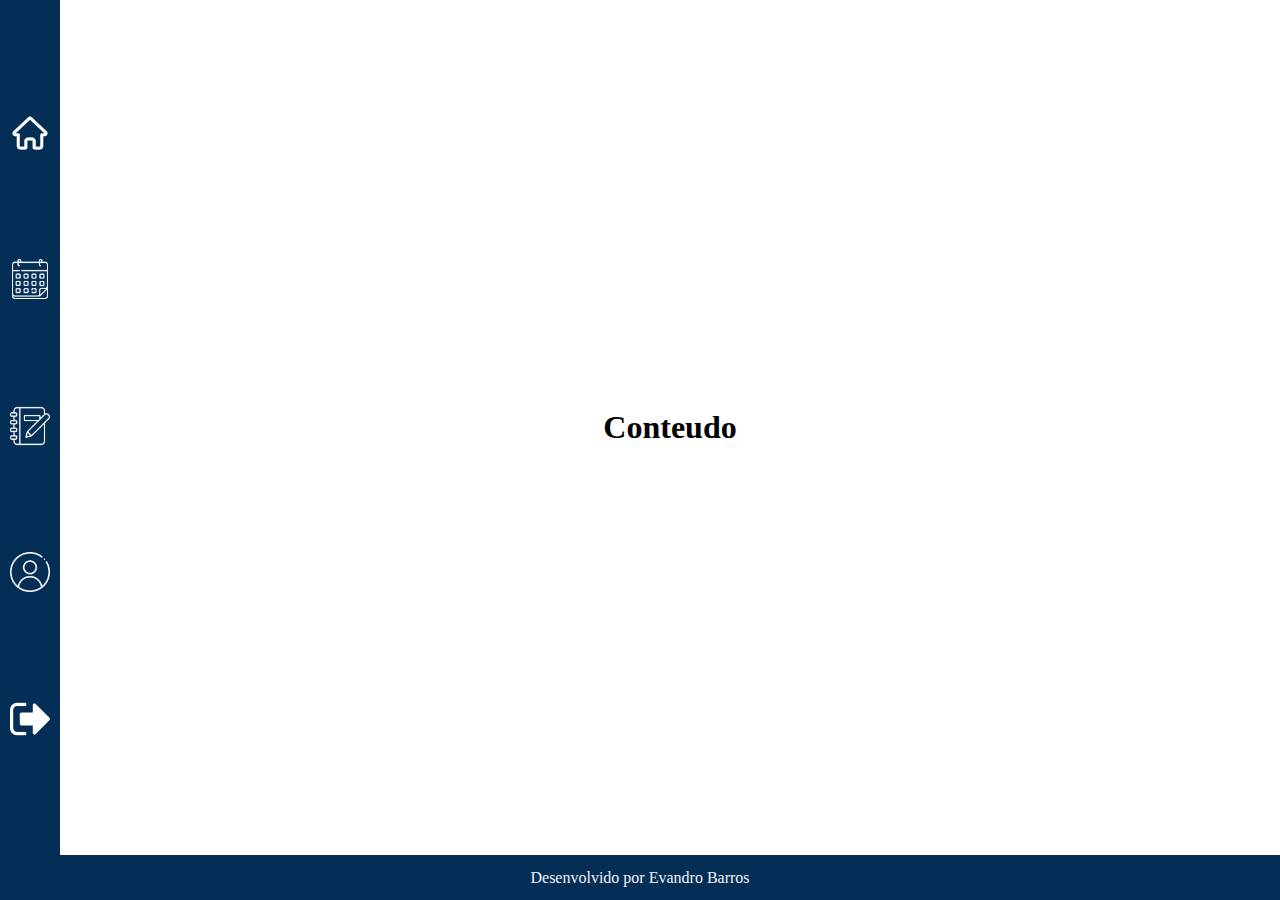
==== index.html @ 09f2c617 "Style padrao, icones" ====
<!DOCTYPE html>
    <html>
        <head>
            <meta charset="utf-8" />
            <title>Home</title>
            <meta name="viewport" content="width=device-width" />
            <link rel="stylesheet" type="text/css" href="./css/style-padrao.module.css"/>
        </head>
        <body>
            <header class="cabecalho">
                <ul>
                    <li>
                        <img src="./img/icones/botao-de-inicio.png" alt="INICIO" title="INICIO"/>
                    </li>
                    <li>
                        <img src="./img/icones/calendario.png" alt="calendario" title="CALENDARIO"/>
                    </li>
                    <li>
                        <img src="./img/icones/agenda.png" alt="agenda" title="AGENDA"/>
                    </li>
                    <li>
                        <img src="./img/icones/perfil-de-usuario.png" alt="perfil de usuario" title="PERFIL">
                    </li>
                    <li id="botao-sair">
                        <img src="./img/icones/opcao-de-sair.png" alt="opcao de sair" title="SAIR">
                    </li>
                </ul>
            </header>
            <main class="conteudo-principal flex-centralizador">
                <h1>Conteudo</h1>
            </main>
            <footer class="rodape flex-centralizador">
                <p>Desenvolvido por Evandro Barros</p>
            </footer>
        </body>
    </html>
---- css/style-padrao.module.css ----
*{
    margin: 0;
    padding: 0;
    box-sizing: border-box;
}
body{
    min-height: 100vh;

    /*Layout formatação*/
    display: grid;
    grid-template-rows: 1fr 1fr  5vh;
    grid-auto-rows: minmax(100vh , auto);
    grid-template-columns: .04fr 1fr;
    grid-template-areas: "menu conteudo"
                         "menu conteudo"
                         "rodape rodape";    
}

.flex-centralizador{
    display: flex;
    align-items: center;
    justify-content: center;
}
.cabecalho{
    z-index: 1;
    grid-area: menu;
    background-color: #052e56;
}
.cabecalho img{
    width: 40px;
}
.cabecalho ul{
    height: 100%;
    padding: 10px;
    display: flex;
    list-style: none;
    align-items: center;
    flex-direction: column;
    justify-content: space-evenly;
}
.conteudo-principal{
    grid-area: conteudo;
    background-color: #FFFFFF;
}

.rodape{
    z-index: 2;
    grid-area: rodape;
    background-color: #052e56;
}
.rodape p{
    color: #f1f1f1;

}
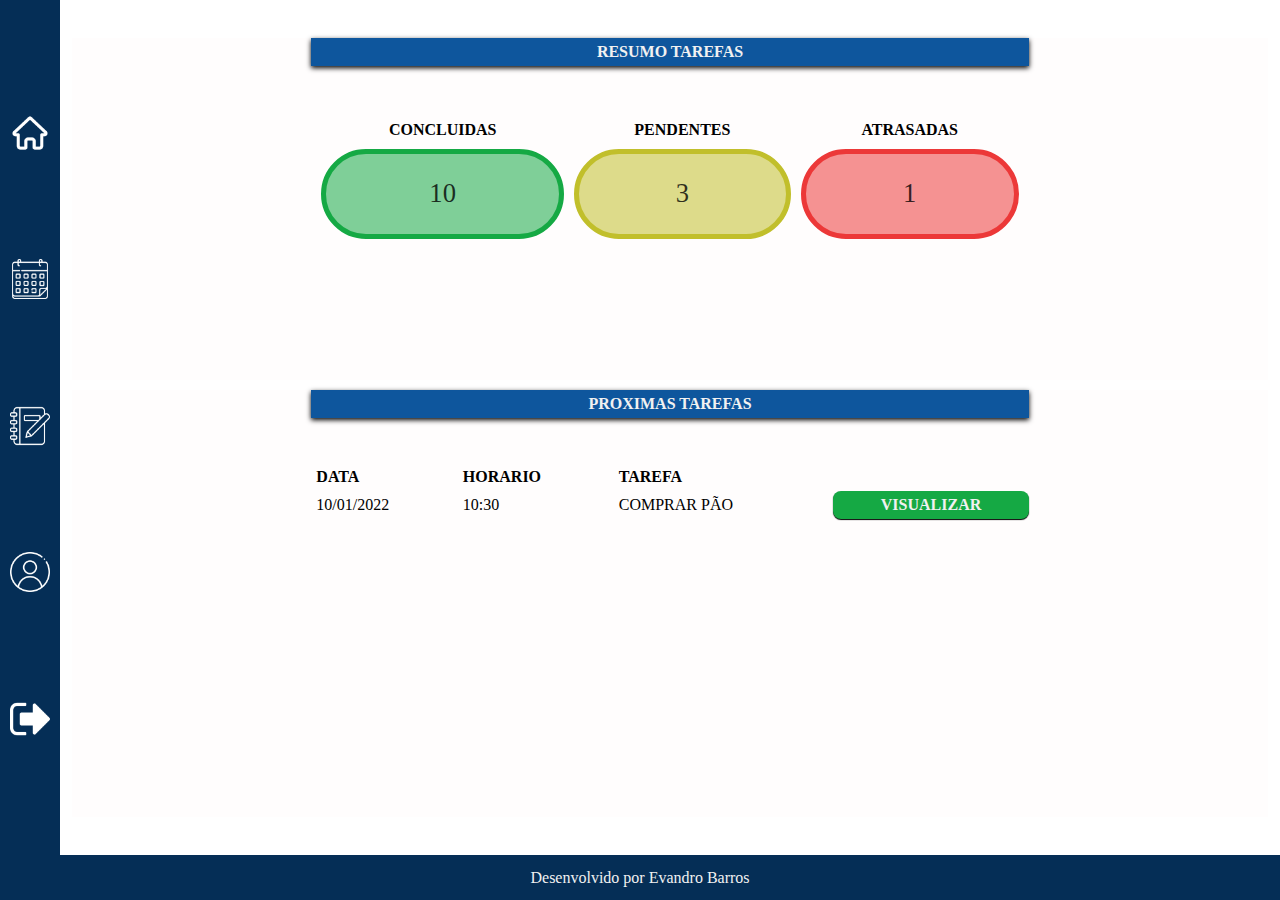
==== commit 9c07a8ff: "Painel resumo, alertas proximas tarefas e estilos pagina inicial" ====
--- a/index.html
+++ b/index.html
@@ -3,31 +3,86 @@
         <head>
             <meta charset="utf-8" />
             <title>Home</title>
-            <meta name="viewport" content="width=device-width" />
+            <meta name="viewport" content="width=device-width, initial-scale=1.0" />
             <link rel="stylesheet" type="text/css" href="./css/style-padrao.module.css"/>
+            <link rel="stylesheet" type="text/css" href="./css/home.module.css" />
         </head>
         <body>
             <header class="cabecalho">
                 <ul>
                     <li>
-                        <img src="./img/icones/botao-de-inicio.png" alt="INICIO" title="INICIO"/>
+                        <a href="./">
+                            <img src="./img/icones/botao-de-inicio.png" alt="INICIO" title="INICIO"/>
+                        </a>
                     </li>
                     <li>
-                        <img src="./img/icones/calendario.png" alt="calendario" title="CALENDARIO"/>
+                        <a href="./pages/calendario/">
+                            <img src="./img/icones/calendario.png" alt="calendario" title="CALENDARIO"/>
+                        </a>
                     </li>
                     <li>
-                        <img src="./img/icones/agenda.png" alt="agenda" title="AGENDA"/>
+                        <a href="./pages/agenda/">
+                            <img src="./img/icones/agenda.png" alt="agenda" title="AGENDA"/>
+                        </a>
                     </li>
                     <li>
-                        <img src="./img/icones/perfil-de-usuario.png" alt="perfil de usuario" title="PERFIL">
+                        <a href="./pages/perfil/" >
+                            <img src="./img/icones/perfil-de-usuario.png" alt="perfil de usuario" title="PERFIL">
+                        </a>
                     </li>
                     <li id="botao-sair">
-                        <img src="./img/icones/opcao-de-sair.png" alt="opcao de sair" title="SAIR">
+                        <a href="#">
+                            <img src="./img/icones/opcao-de-sair.png" alt="opcao de sair" title="SAIR">
+                        </a>
                     </li>
                 </ul>
             </header>
             <main class="conteudo-principal flex-centralizador">
-                <h1>Conteudo</h1>
+                <section class="resumo-tarefas">
+                    <table>
+                        <caption>RESUMO TAREFAS</caption>
+                        <thead>
+                            <tr>
+                                <th>CONCLUIDAS</th>
+                                <th>PENDENTES</th>
+                                <th>ATRASADAS</th>
+                            </tr>
+                        </thead>
+                        <tbody>
+                            <tr>
+                                <td>
+                                    <p>10</p>
+                                </td>
+                                <td>
+                                    <p>3</p>
+                                </td>
+                                <td>
+                                    <p>1</p>
+                                </td>
+                            </tr>
+                        </tbody>
+                    </table>
+                </section>
+                <section class="alerta-tarefas">
+                    <table>
+                        <caption>PROXIMAS TAREFAS</caption>
+                        <thead>
+                            <tr>
+                                <th>DATA</th>
+                                <th>HORARIO</th>
+                                <th>TAREFA</th>
+                            </tr>
+                        </thead>
+                        <tbody>
+                            <tr>
+                                <td>10/01/2022</td>
+                                <td>10:30</td>
+                                <td>COMPRAR PÃO</td>
+                                <td>VISUALIZAR</td>
+                            </tr>
+                        </tbody>
+                    </table>
+                </section>
             </main>
             <footer class="rodape flex-centralizador">
                 <p>Desenvolvido por Evandro Barros</p>
--- a/css/style-padrao.module.css
+++ b/css/style-padrao.module.css
@@ -5,7 +5,6 @@
 }
 body{
     min-height: 100vh;
-
     /*Layout formatação*/
     display: grid;
     grid-template-rows: 1fr 1fr  5vh;
@@ -15,7 +14,6 @@
                          "menu conteudo"
                          "rodape rodape";    
 }
-
 .flex-centralizador{
     display: flex;
     align-items: center;
@@ -50,5 +48,4 @@
 }
 .rodape p{
     color: #f1f1f1;
-
 }--- a/css/home.module.css
+++ b/css/home.module.css
@@ -0,0 +1,66 @@
+main{
+    flex-direction: column;
+}
+
+section{
+    width: 98%;
+    background-color: #fffdfdc3;
+}
+.resumo-tarefas{
+    height: 40%;
+    margin-bottom: 10px;
+}
+.resumo-tarefas table, .alerta-tarefas table{
+    width: 60%;
+    margin: 0 auto;
+}
+.resumo-tarefas table{
+    border-spacing: 10px;
+}
+.resumo-tarefas td{
+    color: #000000c9;
+    height: 10vh;
+    cursor: pointer;
+    font-size: 20pt;
+    text-align: center;
+    border-radius: 5em;
+}
+.resumo-tarefas td:nth-child(1){
+    background-color: rgba(21, 169, 68, 0.547);
+    border: 5px solid rgb(21, 169, 68);
+}
+.resumo-tarefas td:nth-child(2){
+    background-color: rgba(193, 191, 43, 0.547);
+    border: 5px  solid rgb(193, 191, 43);
+}
+.resumo-tarefas td:nth-child(3){
+    background-color: rgb(236, 56, 56, 0.547);
+    border: 5px solid rgb(236, 56, 56);
+}
+.resumo-tarefas caption, .alerta-tarefas caption{
+    padding: 5px;
+    color: #f1f1f1;
+    font-weight: 600;
+    margin-bottom: 5vh;
+    background-color: #0e569d;
+    box-shadow: 0px 2px 5px #000;
+}
+.alerta-tarefas{
+    height: 50%;
+}
+.alerta-tarefas table{
+    border-spacing: 0;
+}
+.alerta-tarefas td,.alerta-tarefas th{
+    padding: 5px;
+    text-align: left;
+}
+.alerta-tarefas td:last-child{
+    cursor: pointer;
+    color: #f1f1f1;
+    font-weight: 600;
+    text-align: center;
+    border-radius: .5em;   
+    box-shadow: 0px 1px 1px #000;
+    background-color: rgb(21, 169, 68) ;
+}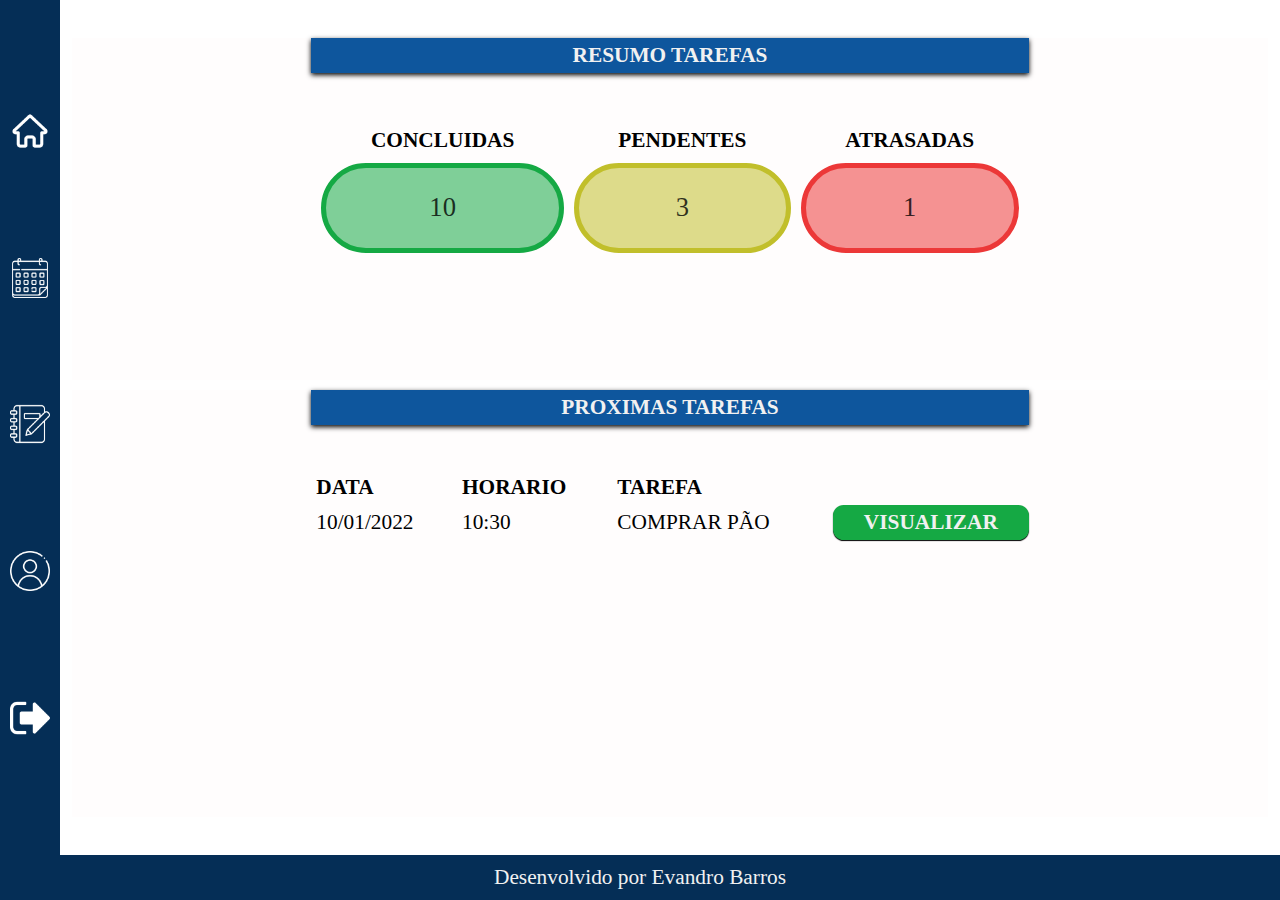
==== commit 7e91386c: "Incluido submenu, criado script submenu, criado estilo submenu" ====
--- a/index.html
+++ b/index.html
@@ -6,6 +6,7 @@
             <meta name="viewport" content="width=device-width, initial-scale=1.0" />
             <link rel="stylesheet" type="text/css" href="./css/style-padrao.module.css"/>
             <link rel="stylesheet" type="text/css" href="./css/home.module.css" />
+            <script src="./js/script-padrao.js" defer></script>
         </head>
         <body>
             <header class="cabecalho">
@@ -21,9 +22,13 @@
                         </a>
                     </li>
                     <li>
-                        <a href="./pages/agenda/">
+                        <div>
                             <img src="./img/icones/agenda.png" alt="agenda" title="AGENDA"/>
-                        </a>
+                            <ol class="submenu-oculto">
+                                <a href="./pages/agenda/pages/tarefas/"><li>ATIVIDADES</li></a>
+                                <a href="#"><li>CADASTRAR ATIVIDADES</li></a>
+                            </ol>
+                        </div>
                     </li>
                     <li>
                         <a href="./pages/perfil/" >
--- a/css/style-padrao.module.css
+++ b/css/style-padrao.module.css
@@ -4,11 +4,11 @@
     box-sizing: border-box;
 }
 body{
+    font-size: 16pt;
     min-height: 100vh;
     /*Layout formatação*/
     display: grid;
     grid-template-rows: 1fr 1fr  5vh;
-    grid-auto-rows: minmax(100vh , auto);
     grid-template-columns: .04fr 1fr;
     grid-template-areas: "menu conteudo"
                          "menu conteudo"
@@ -36,6 +36,31 @@
     flex-direction: column;
     justify-content: space-evenly;
 }
+.cabecalho ul li{
+    cursor: pointer;
+    position: relative;
+}
+.cabecalho ul li ol{
+    top: 10%;
+    left: 160%;
+    list-style: none;
+    position: absolute;
+}
+.cabecalho ul li ol li{
+    width: 15em;
+    padding: 10px;
+    color: #f1f1f1;
+    border: 1px solid;
+    margin-bottom: 5px;
+    border-radius: .3em;
+    background-color: #052e56;
+}
+.cabecalho ul li ol li:hover,.cabecalho ul li a img:hover,.cabecalho ul li div img:hover{
+    transform: scale(1.06);
+}
+.submenu-oculto{
+    display: none;
+}
 .conteudo-principal{
     grid-area: conteudo;
     background-color: #FFFFFF;
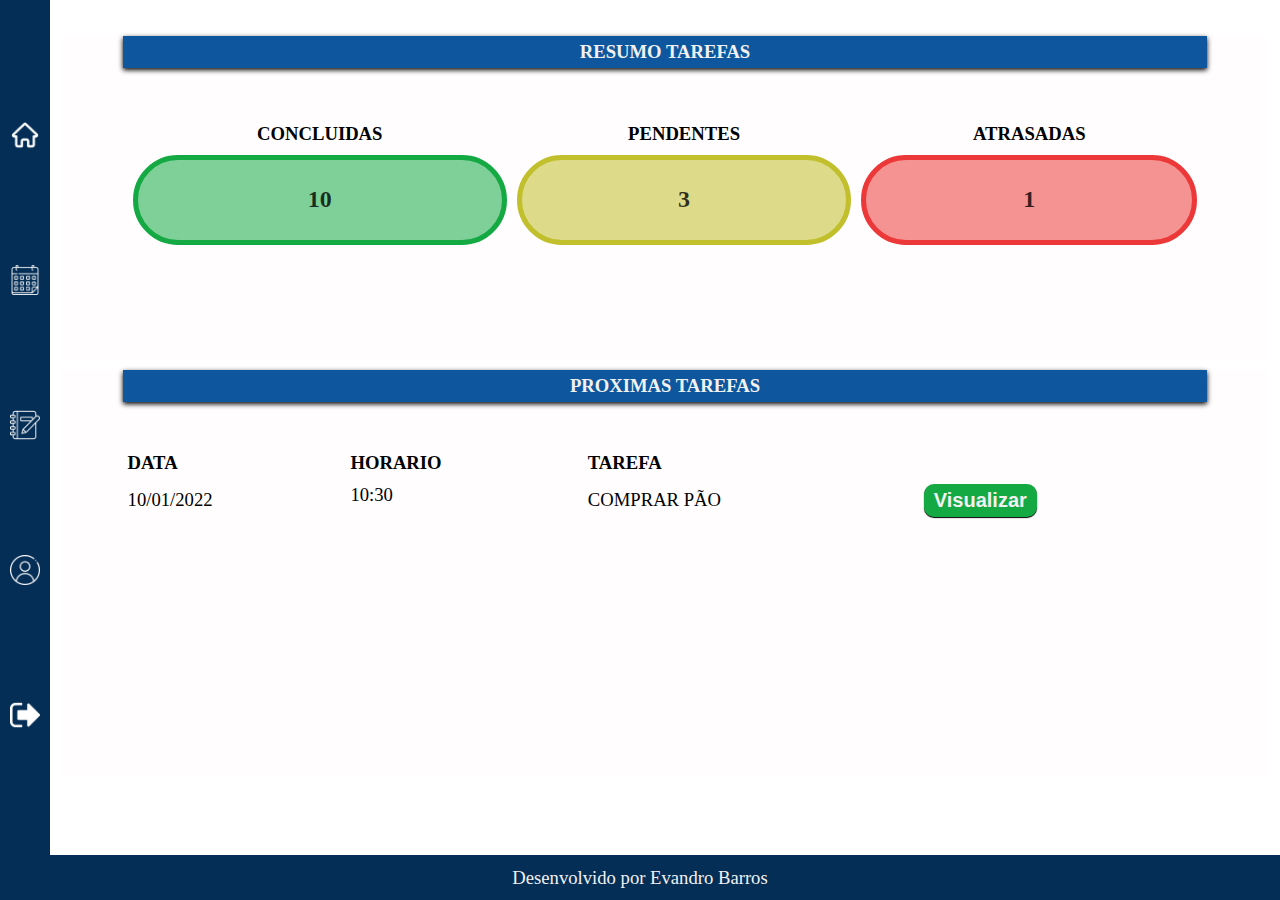
==== commit a6b3502b: "Responsividade: Pagina inicial" ====
--- a/index.html
+++ b/index.html
@@ -25,8 +25,8 @@
                         <div>
                             <img src="./img/icones/agenda.png" alt="agenda" title="AGENDA"/>
                             <ol class="submenu-oculto">
-                                <a href="./pages/agenda/pages/tarefas/"><li>ATIVIDADES</li></a>
-                                <a href="#"><li>CADASTRAR ATIVIDADES</li></a>
+                                <a href="./pages/agenda/tarefas/"><li>ATIVIDADES</li></a>
+                                <a href="./pages/agenda/cadastro/"><li>CADASTRAR ATIVIDADES</li></a>
                             </ol>
                         </div>
                     </li>
@@ -74,16 +74,18 @@
                         <thead>
                             <tr>
                                 <th>DATA</th>
-                                <th>HORARIO</th>
+                                <th class="ocultar-item-desktop">HORARIO</th>
                                 <th>TAREFA</th>
                             </tr>
                         </thead>
                         <tbody>
                             <tr>
                                 <td>10/01/2022</td>
-                                <td>10:30</td>
+                                <td class="ocultar-item-desktop">10:30</td>
                                 <td>COMPRAR PÃO</td>
-                                <td>VISUALIZAR</td>
+                                <td>
+                                    <button type="button">Visualizar</button>
+                                </td>
                             </tr>
                         </tbody>
                     </table>
--- a/css/style-padrao.module.css
+++ b/css/style-padrao.module.css
@@ -4,73 +4,106 @@
     box-sizing: border-box;
 }
 body{
-    font-size: 16pt;
+    font-size: 12pt;
     min-height: 100vh;
+
     /*Layout formatação*/
-    display: grid;
-    grid-template-rows: 1fr 1fr  5vh;
-    grid-template-columns: .04fr 1fr;
-    grid-template-areas: "menu conteudo"
-                         "menu conteudo"
-                         "rodape rodape";    
+    display: flex;
+    flex-direction: column;
+    justify-content: space-between;
+}
+.cabecalho{
+    min-height: 7vh;
+    background-color: #052e56;
+}
+.cabecalho ul{
+    width: 100%;
+    height: 7vh;
+    display: flex;
+    list-style: none;
+    align-items: center;
+    justify-content: space-evenly;
+}
+.cabecalho ul li{
+    cursor: pointer;
+    position: relative;
+}
+.cabecalho ul li div ol{
+    top: 150%;
+    list-style: none;
+    position: absolute;
+}
+.cabecalho ul li div a{
+    color: #f1f1f1;
+    text-decoration: none;
+}
+.cabecalho ul li div ol li{
+    padding: 3px;
+    width: 50vw;
+    max-width: 210px;
+    margin-bottom: 6px;
+    background-color: #052e56;
+}
+.cabecalho ul li ol li:hover,.cabecalho ul li a img:hover,.cabecalho ul li div img:hover{
+    transform: scale(1.06);
+}
+.cabecalho img{
+    width: 30px;
+}
+.submenu-oculto{
+    display: none;
 }
 .flex-centralizador{
     display: flex;
     align-items: center;
     justify-content: center;
 }
-.cabecalho{
-    z-index: 1;
-    grid-area: menu;
-    background-color: #052e56;
-}
-.cabecalho img{
-    width: 40px;
-}
-.cabecalho ul{
-    height: 100%;
-    padding: 10px;
-    display: flex;
-    list-style: none;
-    align-items: center;
-    flex-direction: column;
-    justify-content: space-evenly;
-}
-.cabecalho ul li{
-    cursor: pointer;
-    position: relative;
-}
-.cabecalho ul li ol{
-    top: 10%;
-    left: 160%;
-    list-style: none;
-    position: absolute;
-}
-.cabecalho ul li ol li{
-    width: 15em;
-    padding: 10px;
-    color: #f1f1f1;
-    border: 1px solid;
-    margin-bottom: 5px;
-    border-radius: .3em;
-    background-color: #052e56;
-}
-.cabecalho ul li ol li:hover,.cabecalho ul li a img:hover,.cabecalho ul li div img:hover{
-    transform: scale(1.06);
-}
-.submenu-oculto{
-    display: none;
-}
-.conteudo-principal{
-    grid-area: conteudo;
-    background-color: #FFFFFF;
-}
-
 .rodape{
     z-index: 2;
-    grid-area: rodape;
+    padding: 5px;
     background-color: #052e56;
 }
 .rodape p{
     color: #f1f1f1;
-}+}
+/*Break point - Laptops, larger tablets in landscap,and small desktops*/
+@media ( min-width: 769px ){
+    body{
+        font-size: 14pt;
+        /*Layout formatação*/
+        display: grid;
+        grid-template-rows: 1fr 1fr  5vh;
+        grid-template-columns: .04fr 1fr;
+        grid-template-areas: "menu conteudo"
+                             "menu conteudo"
+                             "rodape rodape";    
+    }
+    .cabecalho{
+        grid-area: menu;
+    }
+    .cabecalho img{
+        width: 30px;
+    }
+    .cabecalho ul{
+        height: 100%;
+        padding: 10px;
+        flex-direction: column;
+    }
+    .cabecalho ul li div ol{
+        top: 10%;
+        left: 170%;
+        font-size: 14pt;
+    }
+    .cabecalho ul li div ol li{
+        padding: 5px;
+        max-width: 310px;
+        margin-bottom: 5px;
+    }
+    .conteudo-principal{
+        grid-area: conteudo;
+    }
+    .rodape{
+        grid-area: rodape;
+    }
+}
+
--- a/css/home.module.css
+++ b/css/home.module.css
@@ -1,9 +1,10 @@
 main{
+    height: 90vh;
     flex-direction: column;
 }
-
 section{
     width: 98%;
+    max-width: 1280px;
     background-color: #fffdfdc3;
 }
 .resumo-tarefas{
@@ -11,19 +12,20 @@
     margin-bottom: 10px;
 }
 .resumo-tarefas table, .alerta-tarefas table{
-    width: 60%;
+    width: 90%;
     margin: 0 auto;
 }
 .resumo-tarefas table{
     border-spacing: 10px;
 }
 .resumo-tarefas td{
-    color: #000000c9;
     height: 10vh;
     cursor: pointer;
-    font-size: 20pt;
+    font-size: 12pt;
+    font-weight: 600;
     text-align: center;
     border-radius: 5em;
+    color: #000000c9;
 }
 .resumo-tarefas td:nth-child(1){
     background-color: rgba(21, 169, 68, 0.547);
@@ -55,12 +57,33 @@
     padding: 5px;
     text-align: left;
 }
-.alerta-tarefas td:last-child{
+.alerta-tarefas td:last-child button{
+    border: none;
     cursor: pointer;
-    color: #f1f1f1;
+    font-size: 12pt;
+    color:#f1f1f1;
     font-weight: 600;
+    padding: 5px 10px; 
     text-align: center;
-    border-radius: .5em;   
+    border-radius: .5em;  
     box-shadow: 0px 1px 1px #000;
     background-color: rgb(21, 169, 68) ;
-}+}
+.alerta-tarefas td:last-child button:hover{
+    transform: scale(1.1);
+}
+.ocultar-item-desktop{
+    display: none;
+}
+/*Laptops, larger tablets in landscape, and small desktops */
+@media (min-width: 769px){
+    .resumo-tarefas td{
+        font-size: 18pt;
+    }
+    .alerta-tarefas td:last-child button{
+        font-size: 15pt;
+    }
+    .ocultar-item-desktop{
+        display: block;
+    }
+}
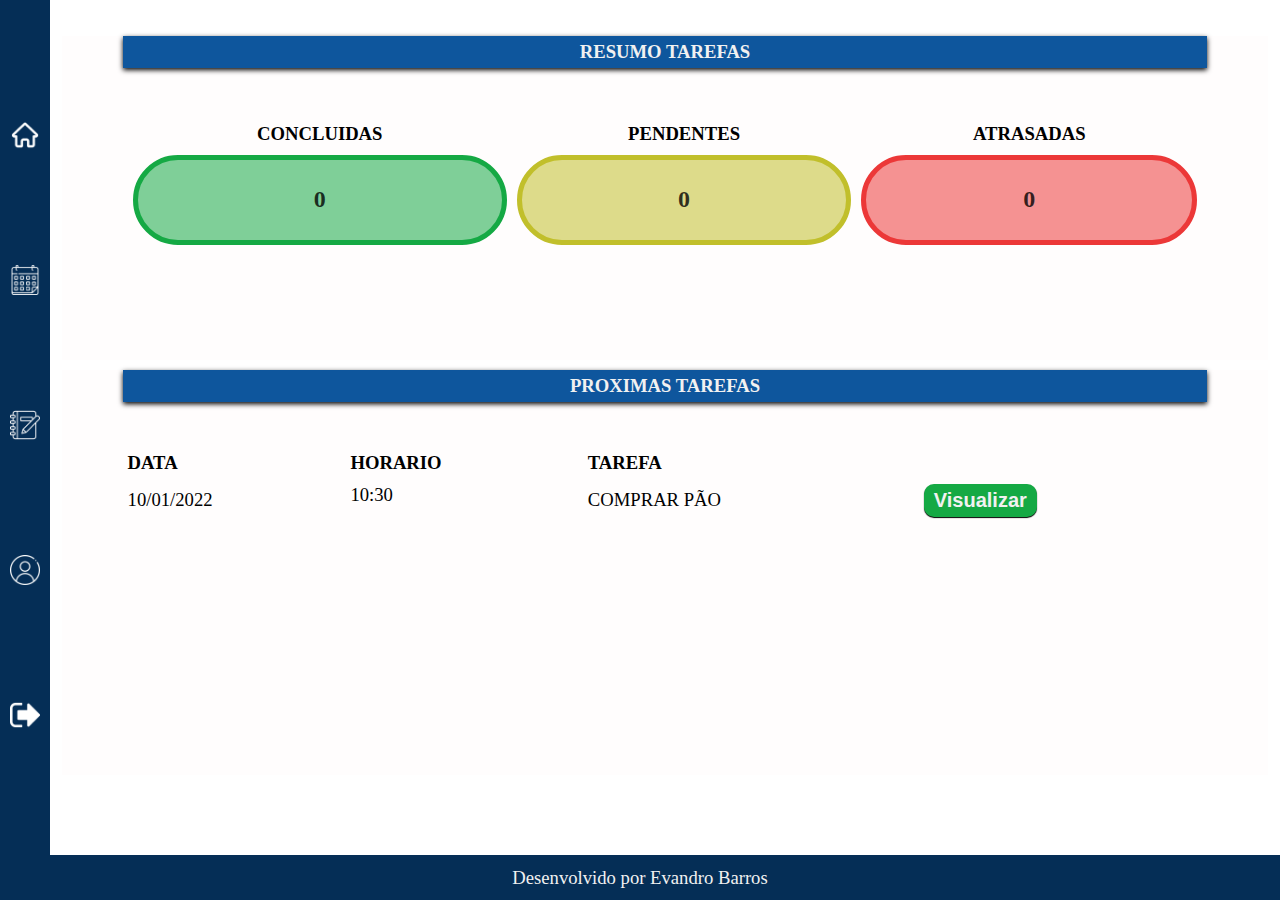
==== commit bdd37bf6: "Incrementação da tela de resumo das tarefas" ====
--- a/index.html
+++ b/index.html
@@ -7,6 +7,7 @@
             <link rel="stylesheet" type="text/css" href="./css/style-padrao.module.css"/>
             <link rel="stylesheet" type="text/css" href="./css/home.module.css" />
             <script src="./js/script-padrao.js" defer></script>
+            <script src="./js/home.js" defer></script>
         </head>
         <body>
             <header class="cabecalho">
@@ -54,16 +55,7 @@
                             </tr>
                         </thead>
                         <tbody>
-                            <tr>
-                                <td>
-                                    <p>10</p>
-                                </td>
-                                <td>
-                                    <p>3</p>
-                                </td>
-                                <td>
-                                    <p>1</p>
-                                </td>
+                            <tr class="campo-resumo-tarefas">
                             </tr>
                         </tbody>
                     </table>
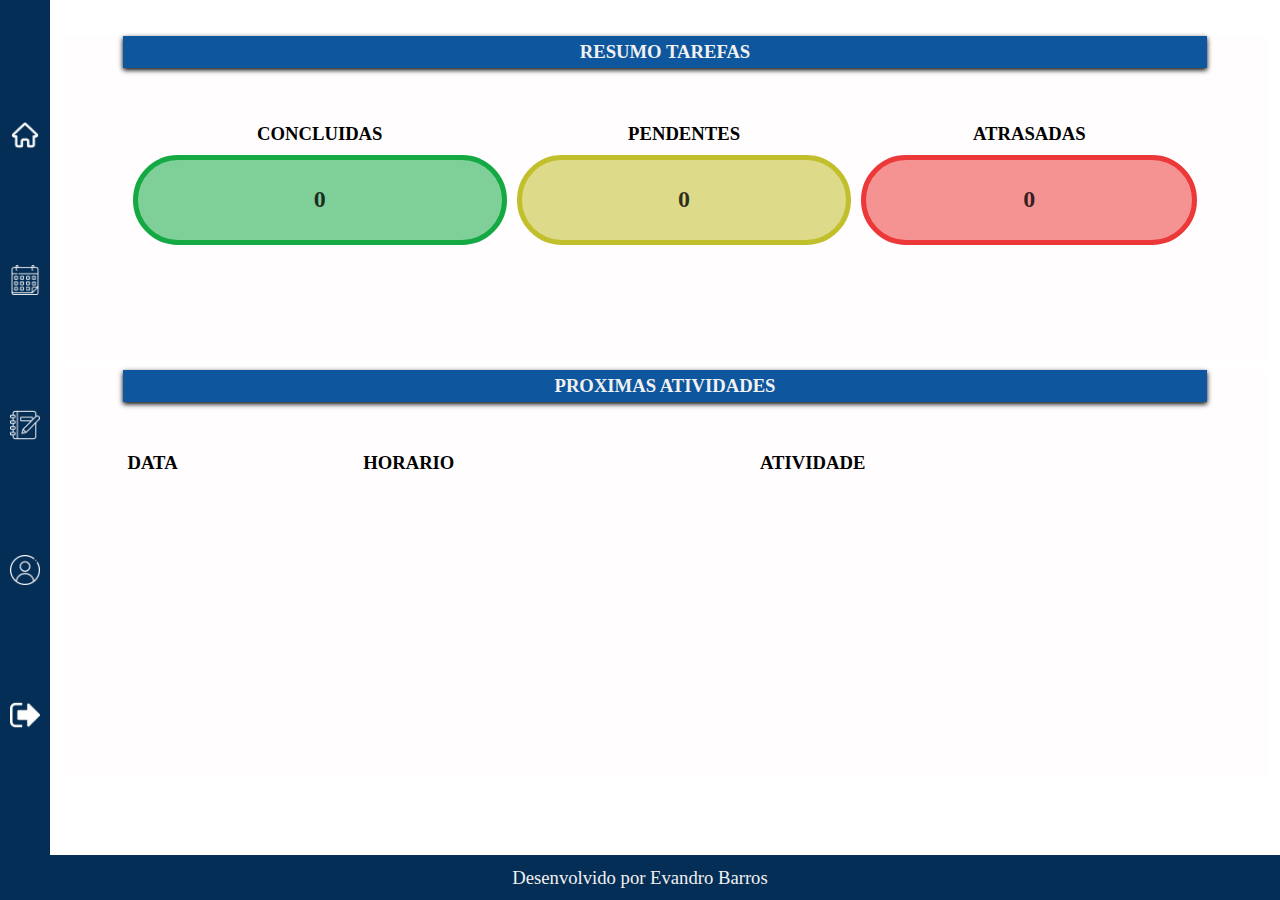
==== commit 647d7126: "Correções: recuperar chaves elementos, funcionalidades: Proximas atividades a vencer nos proximos  4" ====
--- a/index.html
+++ b/index.html
@@ -62,23 +62,15 @@
                 </section>
                 <section class="alerta-tarefas">
                     <table>
-                        <caption>PROXIMAS TAREFAS</caption>
+                        <caption>PROXIMAS ATIVIDADES</caption>
                         <thead>
                             <tr>
                                 <th>DATA</th>
                                 <th class="ocultar-item-desktop">HORARIO</th>
-                                <th>TAREFA</th>
+                                <th>ATIVIDADE</th>
                             </tr>
                         </thead>
                         <tbody>
-                            <tr>
-                                <td>10/01/2022</td>
-                                <td class="ocultar-item-desktop">10:30</td>
-                                <td>COMPRAR PÃO</td>
-                                <td>
-                                    <button type="button">Visualizar</button>
-                                </td>
-                            </tr>
                         </tbody>
                     </table>
                 </section>
